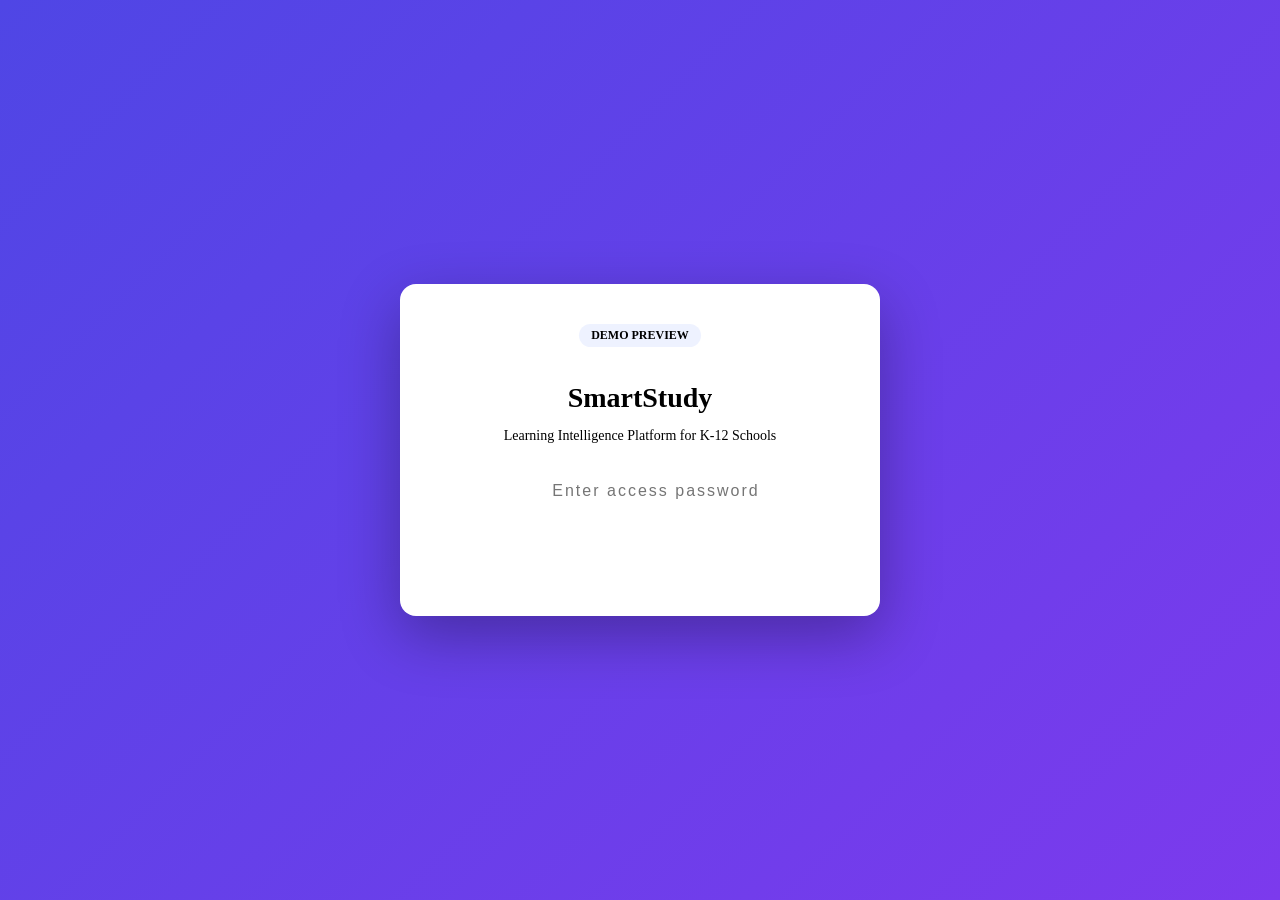
==== docs/index.html @ 18a4f418 "Add SmartStudy demo - password-protected login page" ====
<!DOCTYPE html>
<html lang="en">
<head>
  <meta charset="UTF-8">
  <meta name="viewport" content="width=device-width, initial-scale=1.0">
  <title>SmartStudy â Learning Intelligence Platform</title>
  <link rel="stylesheet" href="css/style.css">
  <link href="https://fonts.googleapis.com/css2?family=Inter:wght@400;500;600;700&display=swap" rel="stylesheet">
  <style>
    /* Password Gate */
    .gate-overlay {
      position: fixed; top: 0; left: 0; right: 0; bottom: 0;
      background: linear-gradient(135deg, #4F46E5 0%, #7C3AED 100%);
      display: flex; align-items: center; justify-content: center; z-index: 9999;
    }
    .gate-card {
      background: white; border-radius: 16px; padding: 40px; width: 90%; max-width: 400px;
      text-align: center; box-shadow: 0 20px 60px rgba(0,0,0,0.3);
    }
    .gate-card h1 { font-size: 28px; color: var(--primary); margin-bottom: 8px; }
    .gate-card p { color: var(--text-secondary); margin-bottom: 24px; font-size: 14px; }
    .gate-input {
      width: 100%; padding: 14px 16px; border: 2px solid var(--border); border-radius: 10px;
      font-size: 16px; text-align: center; letter-spacing: 2px; outline: none;
      transition: border-color 0.2s;
    }
    .gate-input:focus { border-color: var(--primary); }
    .gate-input.error { border-color: #EF4444; animation: shake 0.5s; }
    .gate-btn {
      width: 100%; padding: 14px; background: var(--primary); color: white; border: none;
      border-radius: 10px; font-size: 16px; font-weight: 600; cursor: pointer; margin-top: 16px;
    }
    .gate-btn:hover { background: #4338CA; }
    .gate-error { color: #EF4444; font-size: 13px; margin-top: 8px; display: none; }
    .gate-badge { display: inline-block; background: #EEF2FF; color: var(--primary); padding: 4px 12px; border-radius: 20px; font-size: 12px; font-weight: 600; margin-bottom: 16px; }
    @keyframes shake { 0%,100% { transform: translateX(0); } 20%,60% { transform: translateX(-8px); } 40%,80% { transform: translateX(8px); } }

    /* Demo credentials */
    .demo-creds { background: #F8FAFC; border-radius: 10px; padding: 16px; margin-top: 20px; text-align: left; }
    .demo-creds h4 { font-size: 13px; color: var(--text-secondary); margin-bottom: 8px; }
    .demo-creds .cred { display: flex; justify-content: space-between; padding: 4px 0; font-size: 13px; cursor: pointer; }
    .demo-creds .cred:hover { color: var(--primary); }
    .demo-creds .role { font-weight: 600; }
  </style>
</head>
<body>

  <!-- PASSWORD GATE -->
  <div class="gate-overlay" id="passwordGate">
    <div class="gate-card">
      <div class="gate-badge">DEMO PREVIEW</div>
      <h1>SmartStudy</h1>
      <p>Learning Intelligence Platform for K-12 Schools</p>
      <input type="password" class="gate-input" id="gatePassword" placeholder="Enter access password" autocomplete="off">
      <div class="gate-error" id="gateError">Incorrect password. Try again.</div>
      <button class="gate-btn" onclick="checkPassword()">Unlock Demo</button>
    </div>
  </div>

  <!-- LOGIN (shown after password gate) -->
  <div class="login-container" id="loginSection" style="display:none">
    <div class="login-card">
      <h1>SmartStudy</h1>
      <p>Learning Intelligence Platform â Choose a role to explore</p>
      <div id="modeLabel" style="font-size: 13px; color: var(--primary); margin-bottom: 20px;">Standalone Mode</div>

      <div class="demo-creds" style="margin-bottom: 20px;">
        <h4>Click a role to login:</h4>
        <div class="cred" onclick="demoLogin('student')"><span class="role">ð¨âð Student</span><span>Arjun Kumar</span></div>
        <div class="cred" onclick="demoLogin('teacher')"><span class="role">ð©âð« Teacher</span><span>Suresh Sharma</span></div>
        <div class="cred" onclick="demoLogin('parent')"><span class="role">ðª Parent</span><span>Priya Kumar</span></div>
        <div class="cred" onclick="demoLogin('admin')"><span class="role">âï¸ Admin</span><span>School Admin</span></div>
        <div class="cred" onclick="demoLogin('principal')"><span class="role">ð« Principal</span><span>Dr. Meena Verma</span></div>
      </div>

      <p style="font-size: 12px; color: var(--text-secondary);">This is a demo with mock data. No real backend required.</p>
    </div>
  </div>

  <script>
    const ACCESS_PASSWORD = 'manarix2026';

    // Check if already unlocked this session
    if (sessionStorage.getItem('ss_unlocked') === 'true') {
      document.getElementById('passwordGate').style.display = 'none';
      document.getElementById('loginSection').style.display = '';
    }

    document.getElementById('gatePassword').addEventListener('keydown', (e) => {
      if (e.key === 'Enter') checkPassword();
    });

    function checkPassword() {
      const input = document.getElementById('gatePassword');
      if (input.value === ACCESS_PASSWORD) {
        sessionStorage.setItem('ss_unlocked', 'true');
        document.getElementById('passwordGate').style.display = 'none';
        document.getElementById('loginSection').style.display = '';
      } else {
        input.classList.add('error');
        document.getElementById('gateError').style.display = 'block';
        setTimeout(() => {
          input.classList.remove('error');
          document.getElementById('gateError').style.display = 'none';
          input.value = '';
        }, 2000);
      }
    }

    const dashboardMap = {
      student: 'student-dashboard.html',
      teacher: 'teacher-dashboard.html',
      parent: 'parent-dashboard.html',
      admin: 'admin-dashboard.html',
      principal: 'principal-dashboard.html',
    };

    function demoLogin(role) {
      sessionStorage.setItem('ss_role', role);
      window.location.href = dashboardMap[role];
    }
  </script>
</body>
</html>
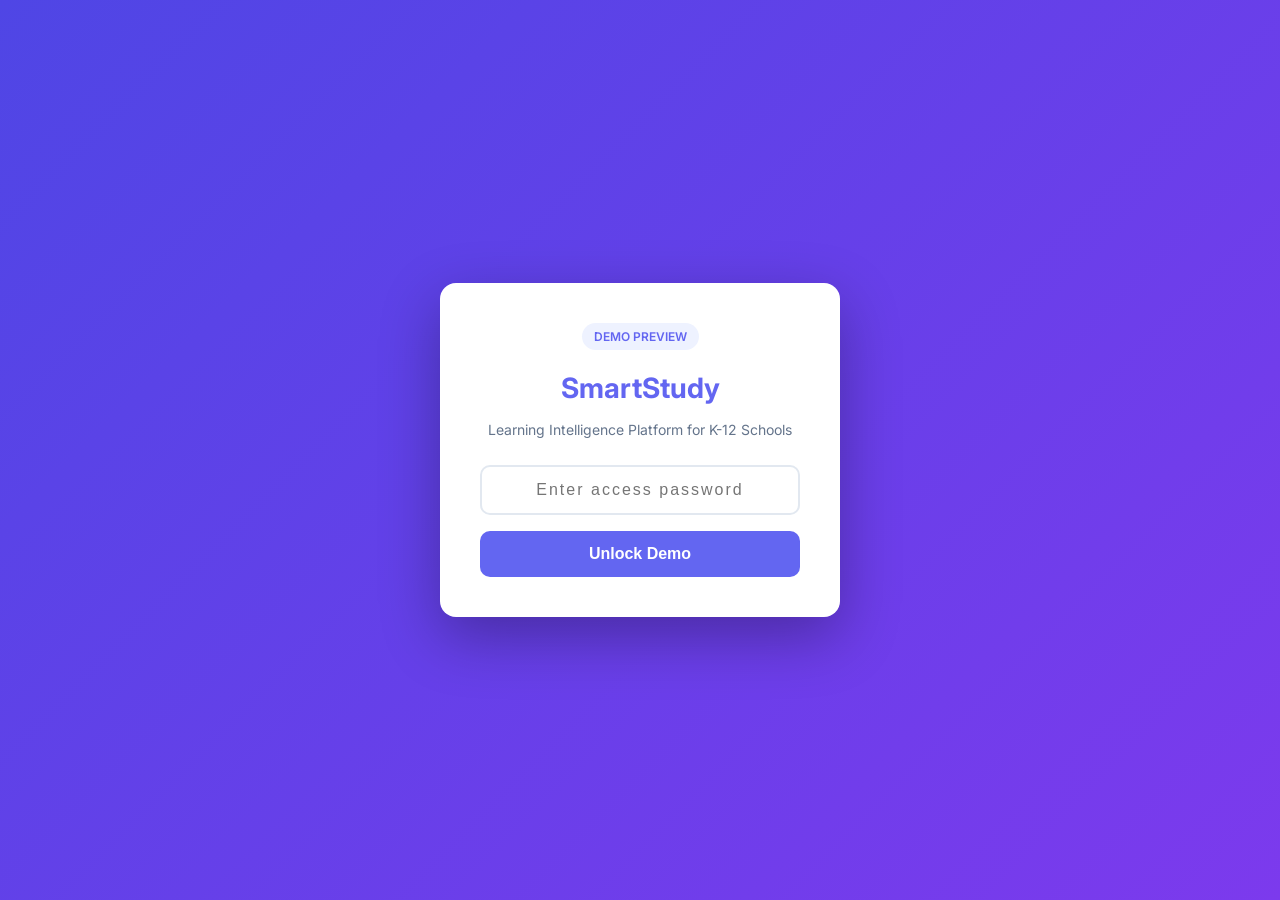
==== commit 55b710cf: "Fix special characters in index.html" ====
--- a/docs/index.html
+++ b/docs/index.html
@@ -3,7 +3,7 @@
 <head>
   <meta charset="UTF-8">
   <meta name="viewport" content="width=device-width, initial-scale=1.0">
-  <title>SmartStudy â Learning Intelligence Platform</title>
+  <title>SmartStudy — Learning Intelligence Platform</title>
   <link rel="stylesheet" href="css/style.css">
   <link href="https://fonts.googleapis.com/css2?family=Inter:wght@400;500;600;700&display=swap" rel="stylesheet">
   <style>
@@ -61,16 +61,16 @@
   <div class="login-container" id="loginSection" style="display:none">
     <div class="login-card">
       <h1>SmartStudy</h1>
-      <p>Learning Intelligence Platform â Choose a role to explore</p>
+      <p>Learning Intelligence Platform — Choose a role to explore</p>
       <div id="modeLabel" style="font-size: 13px; color: var(--primary); margin-bottom: 20px;">Standalone Mode</div>
 
       <div class="demo-creds" style="margin-bottom: 20px;">
         <h4>Click a role to login:</h4>
-        <div class="cred" onclick="demoLogin('student')"><span class="role">ð¨âð Student</span><span>Arjun Kumar</span></div>
-        <div class="cred" onclick="demoLogin('teacher')"><span class="role">ð©âð« Teacher</span><span>Suresh Sharma</span></div>
-        <div class="cred" onclick="demoLogin('parent')"><span class="role">ðª Parent</span><span>Priya Kumar</span></div>
-        <div class="cred" onclick="demoLogin('admin')"><span class="role">âï¸ Admin</span><span>School Admin</span></div>
-        <div class="cred" onclick="demoLogin('principal')"><span class="role">ð« Principal</span><span>Dr. Meena Verma</span></div>
+        <div class="cred" onclick="demoLogin('student')"><span class="role">👨‍🎓 Student</span><span>Arjun Kumar</span></div>
+        <div class="cred" onclick="demoLogin('teacher')"><span class="role">👩‍🏫 Teacher</span><span>Suresh Sharma</span></div>
+        <div class="cred" onclick="demoLogin('parent')"><span class="role">👪 Parent</span><span>Priya Kumar</span></div>
+        <div class="cred" onclick="demoLogin('admin')"><span class="role">⚙️ Admin</span><span>School Admin</span></div>
+        <div class="cred" onclick="demoLogin('principal')"><span class="role">🏫 Principal</span><span>Dr. Meena Verma</span></div>
       </div>
 
       <p style="font-size: 12px; color: var(--text-secondary);">This is a demo with mock data. No real backend required.</p>
--- a/docs/css/style.css
+++ b/docs/css/style.css
@@ -0,0 +1,323 @@
+/* ============================================================
+   SmartStudy v1.0 â Portal Styles
+   ============================================================ */
+
+:root {
+  --primary: #6366f1;
+  --primary-dark: #4f46e5;
+  --primary-light: #a5b4fc;
+  --secondary: #10b981;
+  --danger: #ef4444;
+  --warning: #f59e0b;
+  --info: #3b82f6;
+  --bg: #f8fafc;
+  --card-bg: #ffffff;
+  --text: #1e293b;
+  --text-secondary: #64748b;
+  --border: #e2e8f0;
+  --radius: 12px;
+  --shadow: 0 1px 3px rgba(0,0,0,0.08), 0 1px 2px rgba(0,0,0,0.06);
+  --shadow-lg: 0 10px 15px rgba(0,0,0,0.1), 0 4px 6px rgba(0,0,0,0.05);
+}
+
+* { margin: 0; padding: 0; box-sizing: border-box; }
+
+body {
+  font-family: 'Inter', -apple-system, BlinkMacSystemFont, sans-serif;
+  background: var(--bg);
+  color: var(--text);
+  line-height: 1.6;
+}
+
+/* ---- Layout ---- */
+.app-shell { display: flex; min-height: 100vh; }
+
+.sidebar {
+  width: 260px;
+  background: linear-gradient(180deg, #312e81 0%, #1e1b4b 100%);
+  color: white;
+  padding: 24px 16px;
+  position: fixed;
+  height: 100vh;
+  overflow-y: auto;
+}
+
+.sidebar .logo { font-size: 22px; font-weight: 700; margin-bottom: 8px; }
+.sidebar .subtitle { font-size: 12px; color: rgba(255,255,255,0.6); margin-bottom: 32px; }
+
+.sidebar nav a {
+  display: flex;
+  align-items: center;
+  gap: 12px;
+  padding: 10px 14px;
+  color: rgba(255,255,255,0.75);
+  text-decoration: none;
+  border-radius: 8px;
+  font-size: 14px;
+  transition: all 0.2s;
+  margin-bottom: 2px;
+}
+
+.sidebar nav a:hover,
+.sidebar nav a.active {
+  background: rgba(255,255,255,0.12);
+  color: white;
+}
+
+.sidebar .logout-btn {
+  margin-top: auto;
+  padding: 10px 14px;
+  background: rgba(239,68,68,0.15);
+  color: #fca5a5;
+  border: none;
+  border-radius: 8px;
+  cursor: pointer;
+  font-size: 14px;
+  width: 100%;
+  text-align: left;
+  position: absolute;
+  bottom: 24px;
+  left: 16px;
+  width: calc(100% - 32px);
+}
+
+.main-content {
+  margin-left: 260px;
+  padding: 32px;
+  flex: 1;
+  max-width: 1200px;
+}
+
+/* ---- Cards ---- */
+.card {
+  background: var(--card-bg);
+  border-radius: var(--radius);
+  padding: 24px;
+  box-shadow: var(--shadow);
+  margin-bottom: 20px;
+}
+
+.card-header {
+  display: flex;
+  justify-content: space-between;
+  align-items: center;
+  margin-bottom: 16px;
+}
+
+.card-header h3 { font-size: 16px; font-weight: 600; color: var(--text); }
+
+/* ---- Stats Grid ---- */
+.stats-grid {
+  display: grid;
+  grid-template-columns: repeat(auto-fit, minmax(200px, 1fr));
+  gap: 16px;
+  margin-bottom: 24px;
+}
+
+.stat-card {
+  background: var(--card-bg);
+  border-radius: var(--radius);
+  padding: 20px;
+  box-shadow: var(--shadow);
+}
+
+.stat-card .label { font-size: 12px; color: var(--text-secondary); text-transform: uppercase; letter-spacing: 0.5px; }
+.stat-card .value { font-size: 28px; font-weight: 700; margin: 4px 0; }
+.stat-card .change { font-size: 13px; }
+.stat-card .change.positive { color: var(--secondary); }
+.stat-card .change.negative { color: var(--danger); }
+
+/* ---- SIP Score Badge ---- */
+.sip-badge {
+  display: inline-flex;
+  align-items: center;
+  gap: 6px;
+  padding: 4px 10px;
+  border-radius: 20px;
+  font-size: 13px;
+  font-weight: 600;
+}
+
+.sip-excellent { background: #dcfce7; color: #166534; }
+.sip-good { background: #dbeafe; color: #1e40af; }
+.sip-average { background: #fef3c7; color: #92400e; }
+.sip-low { background: #fecaca; color: #991b1b; }
+
+/* ---- Tables ---- */
+table { width: 100%; border-collapse: collapse; }
+th, td { padding: 12px 16px; text-align: left; border-bottom: 1px solid var(--border); }
+th { font-size: 12px; text-transform: uppercase; color: var(--text-secondary); font-weight: 600; letter-spacing: 0.5px; }
+tr:hover td { background: #f8fafc; }
+
+/* ---- Buttons ---- */
+.btn {
+  padding: 8px 18px;
+  border-radius: 8px;
+  font-size: 14px;
+  font-weight: 500;
+  border: none;
+  cursor: pointer;
+  transition: all 0.2s;
+  display: inline-flex;
+  align-items: center;
+  gap: 6px;
+}
+
+.btn-primary { background: var(--primary); color: white; }
+.btn-primary:hover { background: var(--primary-dark); }
+.btn-success { background: var(--secondary); color: white; }
+.btn-danger { background: var(--danger); color: white; }
+.btn-outline { background: transparent; border: 1px solid var(--border); color: var(--text); }
+.btn-outline:hover { background: var(--bg); }
+.btn-sm { padding: 5px 12px; font-size: 12px; }
+
+/* ---- Forms ---- */
+.form-group { margin-bottom: 16px; }
+.form-group label { display: block; font-size: 13px; font-weight: 500; margin-bottom: 6px; color: var(--text-secondary); }
+.form-group input, .form-group select, .form-group textarea {
+  width: 100%;
+  padding: 10px 14px;
+  border: 1px solid var(--border);
+  border-radius: 8px;
+  font-size: 14px;
+  color: var(--text);
+  background: white;
+  transition: border-color 0.2s;
+}
+.form-group input:focus, .form-group select:focus, .form-group textarea:focus {
+  outline: none;
+  border-color: var(--primary);
+  box-shadow: 0 0 0 3px rgba(99,102,241,0.1);
+}
+
+/* ---- Login Page ---- */
+.login-container {
+  display: flex;
+  align-items: center;
+  justify-content: center;
+  min-height: 100vh;
+  background: linear-gradient(135deg, #312e81 0%, #4f46e5 50%, #6366f1 100%);
+}
+
+.login-card {
+  background: white;
+  border-radius: 16px;
+  padding: 40px;
+  width: 400px;
+  box-shadow: var(--shadow-lg);
+}
+
+.login-card h1 { font-size: 24px; margin-bottom: 8px; }
+.login-card p { color: var(--text-secondary); margin-bottom: 24px; font-size: 14px; }
+
+.login-card .btn-primary {
+  width: 100%;
+  padding: 12px;
+  font-size: 16px;
+  margin-top: 8px;
+}
+
+.error-msg {
+  background: #fef2f2;
+  color: #991b1b;
+  padding: 10px 14px;
+  border-radius: 8px;
+  font-size: 13px;
+  margin-bottom: 16px;
+  display: none;
+}
+
+/* ---- MCQ Card ---- */
+.mcq-card {
+  border: 1px solid var(--border);
+  border-radius: var(--radius);
+  padding: 20px;
+  margin-bottom: 16px;
+}
+
+.mcq-card .question { font-size: 15px; font-weight: 500; margin-bottom: 12px; }
+
+.mcq-option {
+  display: block;
+  padding: 10px 14px;
+  border: 1px solid var(--border);
+  border-radius: 8px;
+  margin-bottom: 8px;
+  cursor: pointer;
+  transition: all 0.2s;
+  font-size: 14px;
+}
+
+.mcq-option:hover { border-color: var(--primary); background: #f0f0ff; }
+.mcq-option.selected { border-color: var(--primary); background: #eef2ff; }
+.mcq-option.correct { border-color: var(--secondary); background: #ecfdf5; }
+.mcq-option.wrong { border-color: var(--danger); background: #fef2f2; }
+
+/* ---- Progress Bar ---- */
+.progress-bar {
+  height: 8px;
+  background: #e2e8f0;
+  border-radius: 4px;
+  overflow: hidden;
+}
+
+.progress-bar .fill {
+  height: 100%;
+  border-radius: 4px;
+  transition: width 0.5s ease;
+}
+
+.progress-bar .fill.excellent { background: var(--secondary); }
+.progress-bar .fill.good { background: var(--info); }
+.progress-bar .fill.average { background: var(--warning); }
+.progress-bar .fill.low { background: var(--danger); }
+
+/* ---- Streak ---- */
+.streak-badge {
+  display: inline-flex;
+  align-items: center;
+  gap: 6px;
+  padding: 6px 14px;
+  background: linear-gradient(135deg, #f59e0b 0%, #ef4444 100%);
+  color: white;
+  border-radius: 20px;
+  font-weight: 600;
+  font-size: 14px;
+}
+
+/* ---- Responsive ---- */
+@media (max-width: 768px) {
+  .sidebar { display: none; }
+  .main-content { margin-left: 0; padding: 16px; }
+  .stats-grid { grid-template-columns: 1fr 1fr; }
+}
+
+/* ---- Page Header ---- */
+.page-header {
+  display: flex;
+  justify-content: space-between;
+  align-items: center;
+  margin-bottom: 24px;
+}
+
+.page-header h1 { font-size: 24px; font-weight: 700; }
+.page-header .badge { font-size: 12px; padding: 4px 10px; border-radius: 12px; background: var(--primary-light); color: var(--primary-dark); font-weight: 600; }
+
+/* ---- Loading ---- */
+.loading {
+  text-align: center;
+  padding: 40px;
+  color: var(--text-secondary);
+}
+
+.spinner {
+  width: 32px;
+  height: 32px;
+  border: 3px solid var(--border);
+  border-top-color: var(--primary);
+  border-radius: 50%;
+  animation: spin 0.8s linear infinite;
+  margin: 0 auto 12px;
+}
+
+@keyframes spin { to { transform: rotate(360deg); } }
